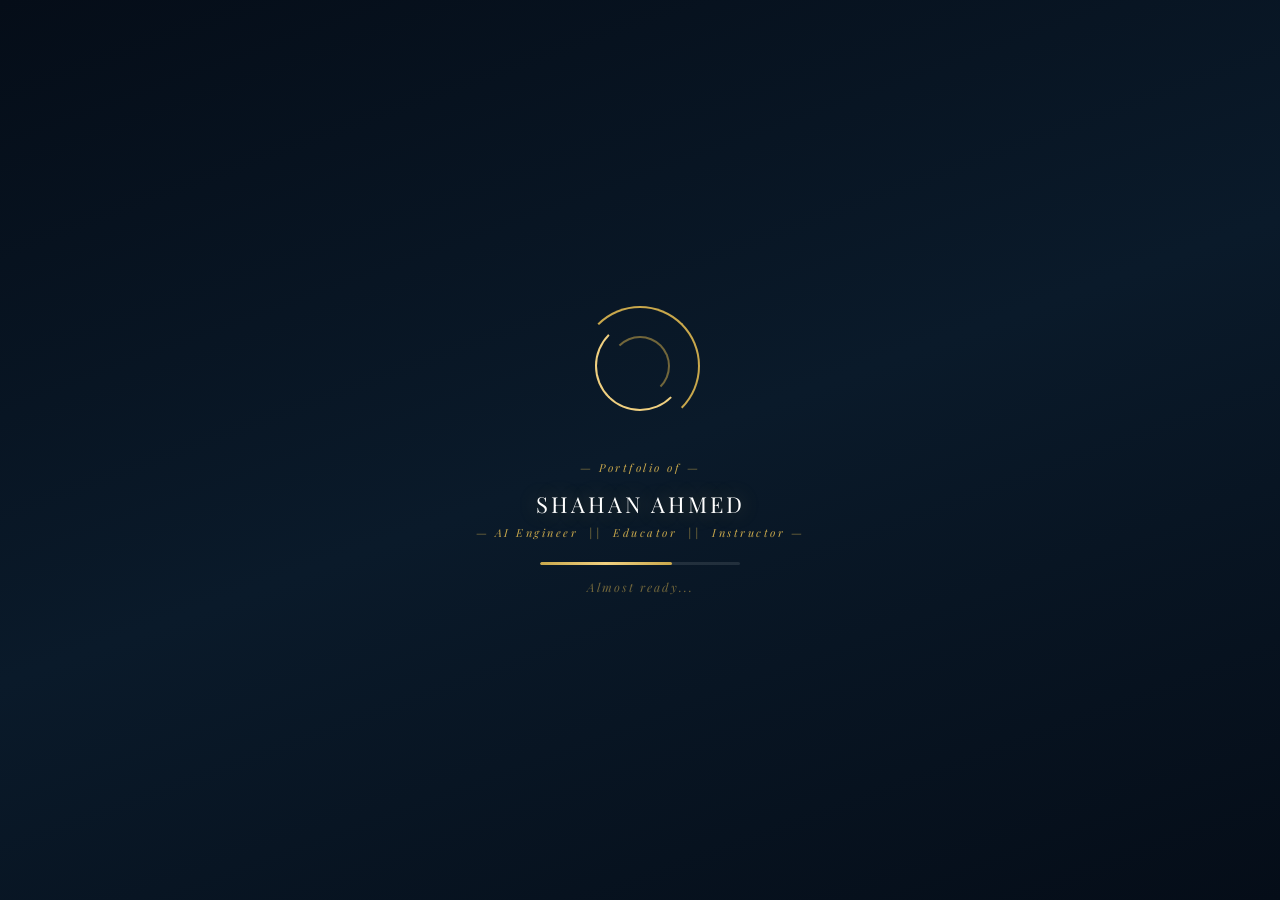
==== index.html @ f6f7d372 "loading page is done but need responsive for web" ====
<!DOCTYPE html>
<html lang="en">

<head>
  <meta charset="UTF-8" />
  <meta name="viewport" content="width=device-width, initial-scale=1.0, maximum-scale=1.0" />
  <title>Shahan Ahmed — Portfolio</title>
  <link rel="preconnect" href="https://fonts.googleapis.com">
  <link href="https://fonts.googleapis.com/css2?family=Playfair+Display:ital,wght@0,400;0,700;1,400&display=swap"
    rel="stylesheet">
  <link rel="stylesheet" href="style.css" />
</head>

<body>

  <div id="loadingScreen">
    <div class="loading-content">

      <div class="loading-rings">
        <div class="ring ring1"></div>
        <div class="ring ring2"></div>
        <div class="ring ring3"></div>
      </div>

      <p class="loading-portfolio">— Portfolio of —</p>
      <p class="loading-title">SHAHAN AHMED</p>
      <p class="loading-subtitle">— AI Engineer &nbsp;||&nbsp; Educator &nbsp;||&nbsp; Instructor —</p>

      <div class="loading-bar-wrap">
        <div class="loading-bar" id="loadingBar"></div>
      </div>

      <p class="loading-text" id="loadingText">Loading your invitation...</p>

    </div>
  </div>

  <script src="script.js"></script>
</body>

</html>
---- style.css ----
/* ===== RESET & BASE ===== */
* {
  margin: 0;
  padding: 0;
  box-sizing: border-box;
}

body {
  width: 100vw;
  height: 100vh;
  overflow: hidden;
  background: #000;
  font-family: 'Playfair Display', Georgia, serif;
}

/* ===== LOADING SCREEN ===== */
#loadingScreen {
  position: fixed;
  top: 0;
  left: 0;
  width: 100vw;
  height: 100vh;
  background: linear-gradient(160deg, #050d18 0%, #0a1a2a 50%, #050d18 100%);
  z-index: 99999;
  display: flex;
  align-items: center;
  justify-content: center;
  flex-direction: column;
  transition: opacity 0.8s ease, visibility 0.8s ease;
}

#loadingScreen.hidden {
  opacity: 0;
  visibility: hidden;
}

.loading-content {
  display: flex;
  flex-direction: column;
  align-items: center;
  gap: 14px;
}

/* ===== ROTATING RINGS ===== */
.loading-rings {
  position: relative;
  width: 120px;
  height: 120px;
  margin-bottom: 30px;
}

.ring {
  position: absolute;
  border-radius: 50%;
  border: 2px solid transparent;
}

.ring1 {
  width: 120px;
  height: 120px;
  top: 0;
  left: 0;
  border-top-color: #c9a84c;
  border-right-color: #c9a84c;
  animation: spin 2s linear infinite;
}

.ring2 {
  width: 90px;
  height: 90px;
  top: 15px;
  left: 15px;
  border-bottom-color: #f0d080;
  border-left-color: #f0d080;
  animation: spin 1.5s linear infinite reverse;
}

.ring3 {
  width: 60px;
  height: 60px;
  top: 30px;
  left: 30px;
  border-top-color: rgba(201, 168, 76, 0.55);
  border-right-color: rgba(201, 168, 76, 0.55);
  animation: spin 3s linear infinite;
}

@keyframes spin {
  0% {
    transform: rotate(0deg);
  }

  100% {
    transform: rotate(360deg);
  }
}

/* ===== TEXT ===== */
.loading-portfolio {
  color: #c9a84c;
  font-size: 11px;
  letter-spacing: 2.5px;
  font-style: italic;
  text-align: center;
  margin-top: -10px;
}

.loading-title {
  color: #ffffff;
  font-size: 22px;
  font-family: 'Playfair Display', Georgia, serif;
  letter-spacing: 3px;
  text-align: center;
  text-shadow: 0 0 20px rgba(201, 168, 76, 0.4);
}

.loading-subtitle {
  color: #c9a84c;
  font-size: 11px;
  letter-spacing: 2.5px;
  font-style: italic;
  margin-top: -8px;
  text-align: center;
}

/* ===== PROGRESS BAR ===== */
.loading-bar-wrap {
  width: 200px;
  height: 3px;
  background: rgba(255, 255, 255, 0.1);
  border-radius: 10px;
  overflow: hidden;
  margin-top: 8px;
}

.loading-bar {
  height: 100%;
  width: 0%;
  background: linear-gradient(to right, #c9a84c, #f0d080, #c9a84c);
  border-radius: 10px;
  transition: width 0.1s ease;
}

.loading-text {
  color: rgba(201, 168, 76, 0.55);
  font-size: 12px;
  letter-spacing: 2px;
  font-style: italic;
}
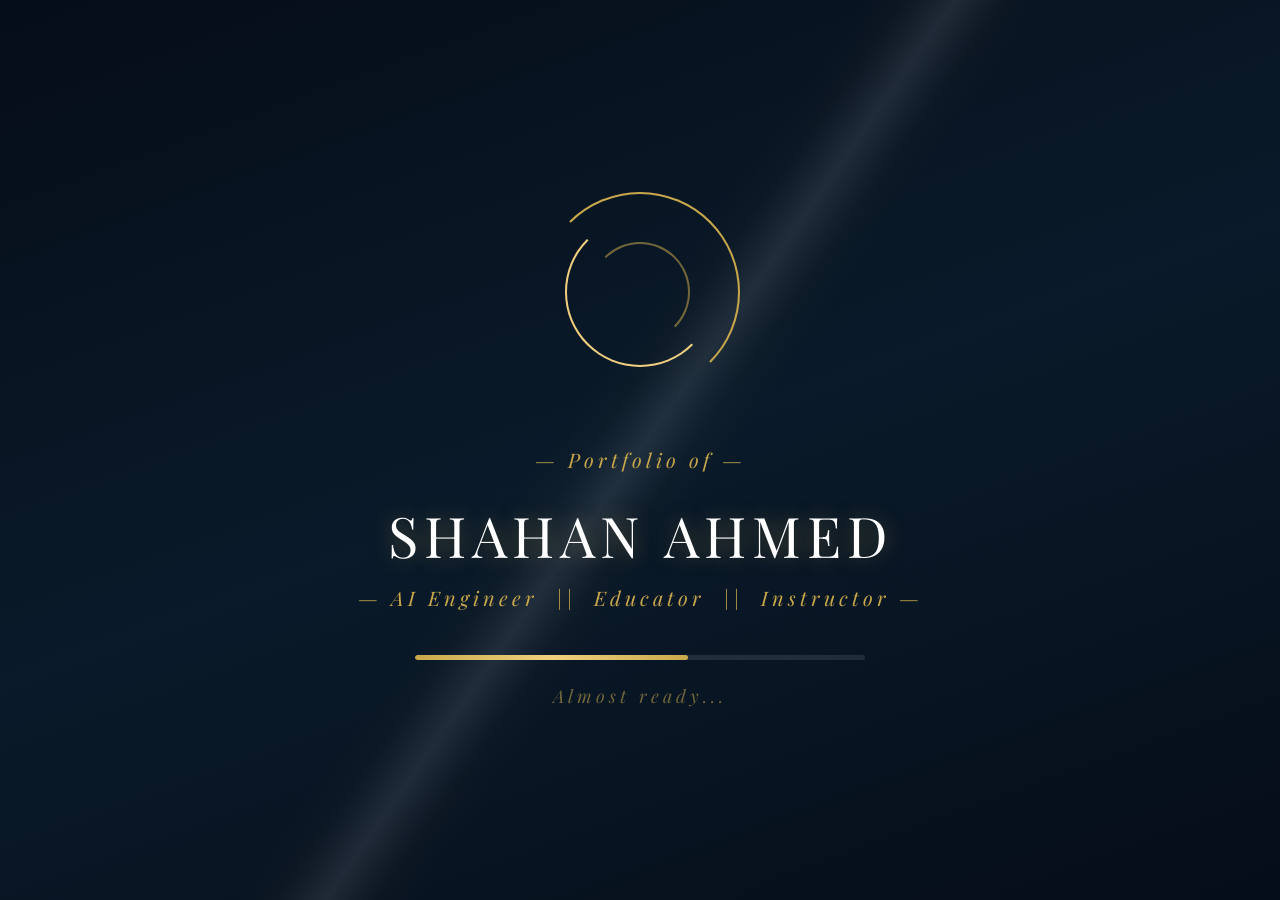
==== commit 3b3e2228: "bid the glass page glass efefct is added" ====
--- a/index.html
+++ b/index.html
@@ -14,6 +14,8 @@
 <body>
 
   <div id="loadingScreen">
+    <div class="glass-bar"></div>
+    <div class="glass-bar glass-bar-2"></div>
     <div class="loading-content">
 
       <div class="loading-rings">
--- a/style.css
+++ b/style.css
@@ -27,6 +27,7 @@
   justify-content: center;
   flex-direction: column;
   transition: opacity 0.8s ease, visibility 0.8s ease;
+  overflow: hidden;
 }
 
 #loadingScreen.hidden {
@@ -39,6 +40,49 @@
   flex-direction: column;
   align-items: center;
   gap: 14px;
+  position: relative;
+  z-index: 1;
+}
+
+/* ===== MOVING GLASS BAR EFFECT ===== */
+.glass-bar {
+  position: absolute;
+  top: -50vh;
+  width: 150px;
+  height: 200vh;
+  background: linear-gradient(90deg, 
+    transparent 0%, 
+    rgba(201, 168, 76, 0.02) 20%, 
+    rgba(255, 255, 255, 0.06) 50%, 
+    rgba(201, 168, 76, 0.02) 80%, 
+    transparent 100%
+  );
+  transform: rotate(35deg);
+  animation: moveGlass 8s linear infinite;
+  pointer-events: none;
+  z-index: 0;
+}
+
+.glass-bar-2 {
+  width: 80px;
+  animation-duration: 12s;
+  animation-delay: -6s;
+  background: linear-gradient(90deg, 
+    transparent 0%, 
+    rgba(255, 255, 255, 0.01) 20%, 
+    rgba(255, 255, 255, 0.04) 50%, 
+    rgba(255, 255, 255, 0.01) 80%, 
+    transparent 100%
+  );
+}
+
+@keyframes moveGlass {
+  0% {
+    left: -100vw;
+  }
+  100% {
+    left: 150vw;
+  }
 }
 
 /* ===== ROTATING RINGS ===== */
@@ -146,4 +190,123 @@
   font-size: 12px;
   letter-spacing: 2px;
   font-style: italic;
+}
+
+/* ===== DESKTOP RESPONSIVENESS ===== */
+@media (min-width: 768px) {
+  .loading-content {
+    gap: 20px;
+  }
+
+  .loading-rings {
+    width: 160px;
+    height: 160px;
+    margin-bottom: 40px;
+  }
+
+  .ring1 {
+    width: 160px;
+    height: 160px;
+  }
+
+  .ring2 {
+    width: 120px;
+    height: 120px;
+    top: 20px;
+    left: 20px;
+  }
+
+  .ring3 {
+    width: 80px;
+    height: 80px;
+    top: 40px;
+    left: 40px;
+  }
+
+  .loading-portfolio {
+    font-size: 16px;
+    letter-spacing: 3.5px;
+    margin-top: -15px;
+  }
+
+  .loading-title {
+    font-size: 40px;
+    letter-spacing: 5px;
+  }
+
+  .loading-subtitle {
+    font-size: 16px;
+    letter-spacing: 3.5px;
+    margin-top: -10px;
+  }
+
+  .loading-bar-wrap {
+    width: 350px;
+    height: 4px;
+    margin-top: 15px;
+  }
+
+  .loading-text {
+    font-size: 16px;
+    letter-spacing: 3px;
+  }
+}
+
+@media (min-width: 1024px) {
+  .loading-content {
+    gap: 24px;
+  }
+
+  .loading-rings {
+    width: 200px;
+    height: 200px;
+    margin-bottom: 50px;
+  }
+
+  .ring1 {
+    width: 200px;
+    height: 200px;
+  }
+
+  .ring2 {
+    width: 150px;
+    height: 150px;
+    top: 25px;
+    left: 25px;
+  }
+
+  .ring3 {
+    width: 100px;
+    height: 100px;
+    top: 50px;
+    left: 50px;
+  }
+
+  .loading-portfolio {
+    font-size: 20px;
+    letter-spacing: 4px;
+    margin-top: -20px;
+  }
+
+  .loading-title {
+    font-size: 56px;
+    letter-spacing: 6px;
+  }
+
+  .loading-subtitle {
+    font-size: 20px;
+    letter-spacing: 4px;
+    margin-top: -12px;
+  }
+
+  .loading-bar-wrap {
+    width: 450px;
+    height: 5px;
+    margin-top: 20px;
+  }
+
+  .loading-text {
+    font-size: 18px;
+    letter-spacing: 4px;
+  }
 }
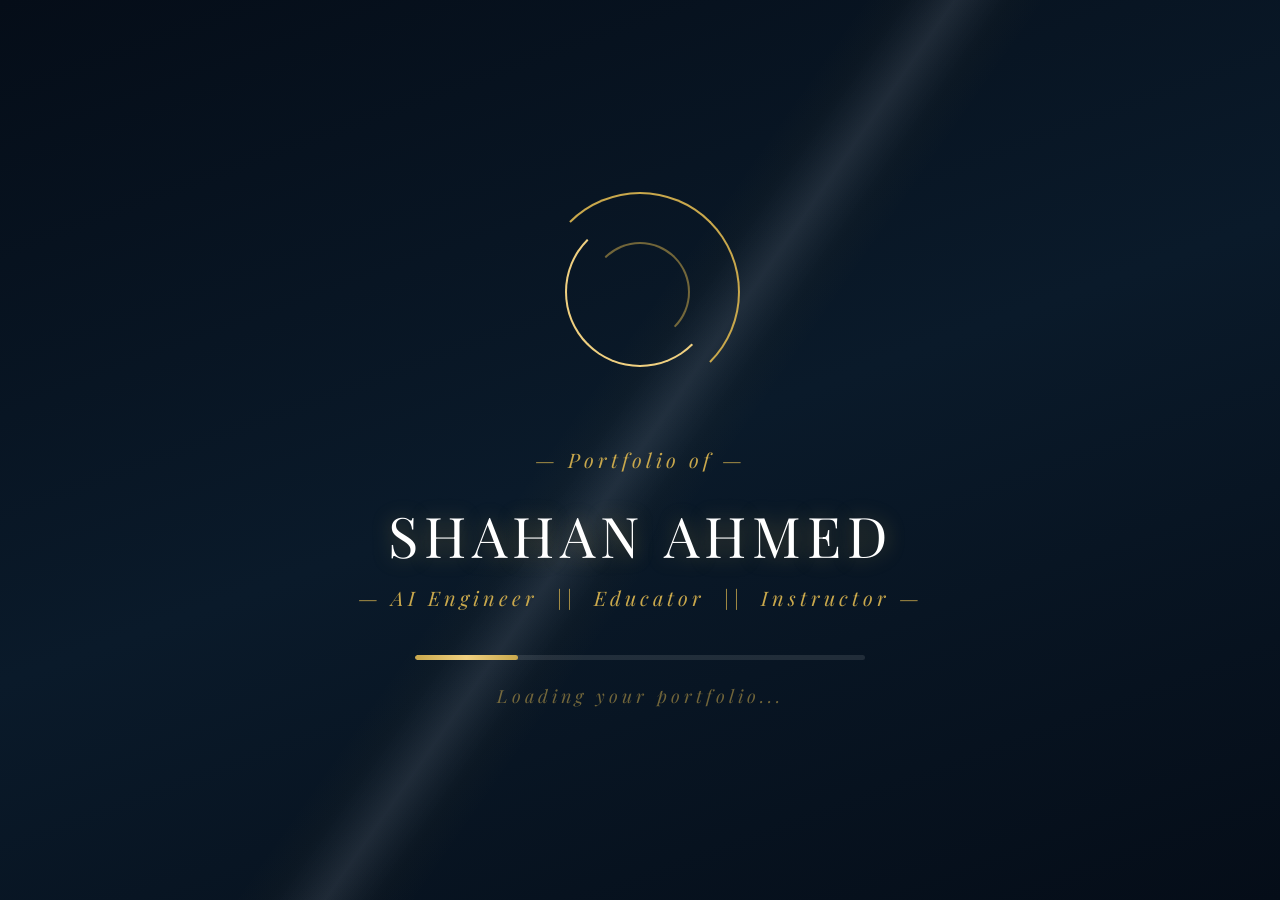
==== commit 441af562: "tap here to continue" ====
--- a/index.html
+++ b/index.html
@@ -28,11 +28,22 @@
       <p class="loading-title">SHAHAN AHMED</p>
       <p class="loading-subtitle">— AI Engineer &nbsp;||&nbsp; Educator &nbsp;||&nbsp; Instructor —</p>
 
-      <div class="loading-bar-wrap">
+      <div class="loading-bar-wrap" id="loadingBarWrap">
         <div class="loading-bar" id="loadingBar"></div>
       </div>
 
-      <p class="loading-text" id="loadingText">Loading your invitation...</p>
+      <p class="loading-text" id="loadingText">Loading your portfolio...</p>
+
+      <div class="continue-btn-wrap hidden" id="continueBtnWrap">
+        <button class="glass-btn" id="continueBtn">
+          Tap here to continue
+          <svg class="tap-cursor" viewBox="0 0 24 24" width="22" height="22" stroke="currentColor" stroke-width="1.5" fill="none" stroke-linecap="round" stroke-linejoin="round">
+            <path d="M15 12V6a3 3 0 0 0-6 0v8"></path>
+            <path d="M12 14v4"></path>
+            <path d="M9 13H7a2 2 0 0 0-2 2v2a6 6 0 0 0 6 6h4a5 5 0 0 0 5-5v-6a3 3 0 0 0-3-3h-2"></path>
+          </svg>
+        </button>
+      </div>
 
     </div>
   </div>
--- a/style.css
+++ b/style.css
@@ -192,6 +192,84 @@
   font-style: italic;
 }
 
+/* ===== CONTINUE BUTTON ===== */
+.continue-btn-wrap {
+  margin-top: 5px;
+  display: flex;
+  justify-content: center;
+  align-items: center;
+  transition: opacity 0.5s ease, transform 0.5s ease;
+}
+
+.continue-btn-wrap.hidden {
+  opacity: 0;
+  visibility: hidden;
+  position: absolute;
+  pointer-events: none;
+  transform: translateY(20px);
+}
+
+.glass-btn {
+  position: relative;
+  background: rgba(201, 168, 76, 0.05);
+  backdrop-filter: blur(12px);
+  -webkit-backdrop-filter: blur(12px);
+  border: 1px solid rgba(201, 168, 76, 0.3);
+  border-radius: 40px;
+  padding: 12px 35px;
+  color: #fff;
+  font-family: 'Playfair Display', Georgia, serif;
+  font-size: 14px;
+  letter-spacing: 2px;
+  cursor: pointer;
+  display: flex;
+  align-items: center;
+  gap: 12px;
+  box-shadow: 0 8px 32px rgba(0, 0, 0, 0.3), inset 0 0 15px rgba(201, 168, 76, 0.05);
+  overflow: hidden;
+  transition: background 0.3s ease, border-color 0.3s ease, transform 0.2s ease;
+}
+
+.glass-btn::before {
+  content: '';
+  position: absolute;
+  top: 0; left: -100%;
+  width: 50%; height: 100%;
+  background: linear-gradient(90deg, transparent, rgba(255, 255, 255, 0.2), transparent);
+  transform: skewX(-20deg);
+  animation: buttonShine 3s infinite;
+}
+
+@keyframes buttonShine {
+  0% { left: -100%; }
+  20% { left: 200%; }
+  100% { left: 200%; }
+}
+
+.glass-btn:hover {
+  background: rgba(201, 168, 76, 0.15);
+  border-color: rgba(201, 168, 76, 0.6);
+  transform: translateY(-2px);
+}
+
+.glass-btn:active {
+  transform: translateY(1px);
+}
+
+.tap-cursor {
+  animation: tapBounce 1.5s infinite;
+  color: #c9a84c;
+}
+
+@keyframes tapBounce {
+  0%, 100% {
+    transform: translateY(0) scale(1);
+  }
+  50% {
+    transform: translateY(-6px) scale(0.95);
+  }
+}
+
 /* ===== DESKTOP RESPONSIVENESS ===== */
 @media (min-width: 768px) {
   .loading-content {
